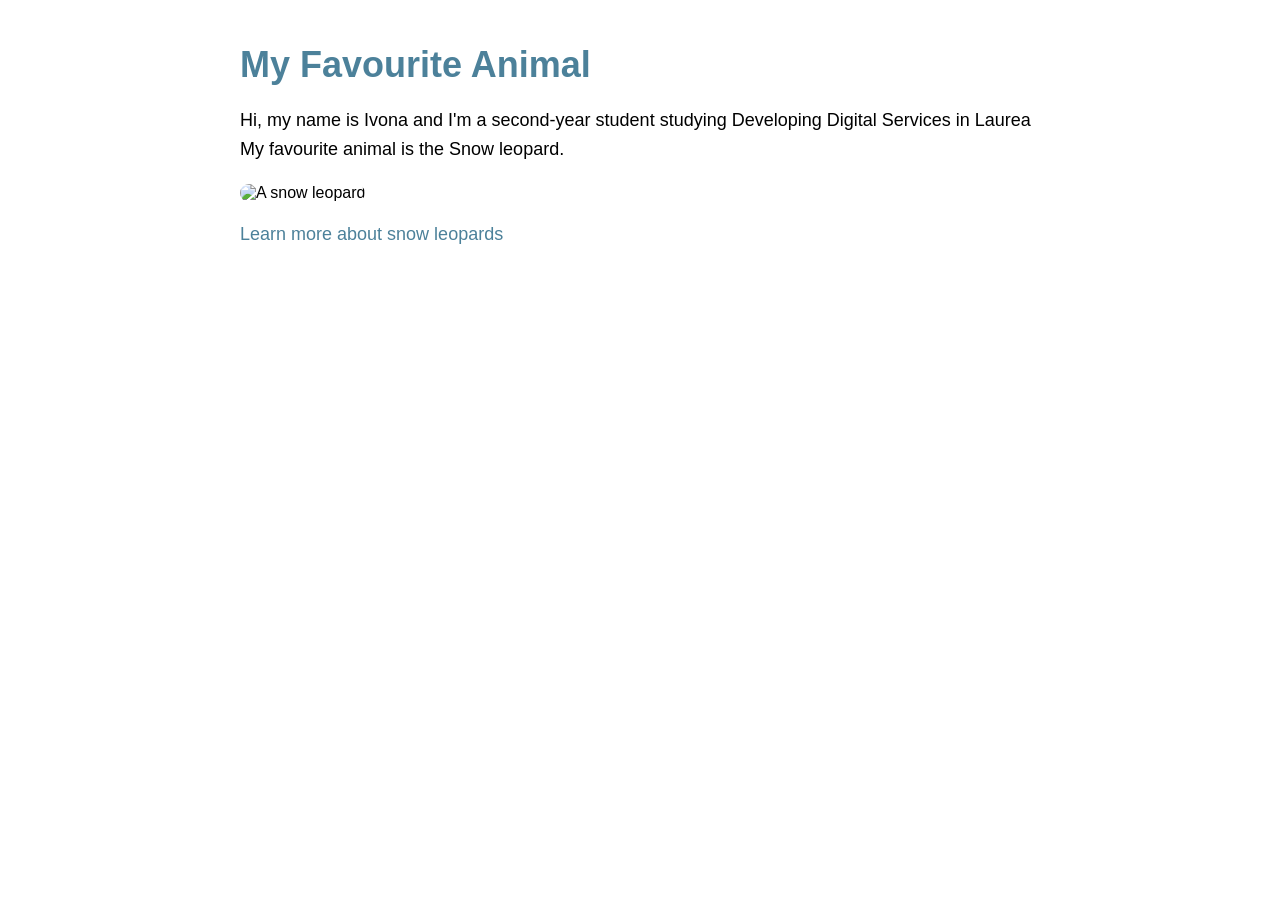
==== WS01_HTML_basics/index.html @ f701d2c5 "Alku" ====
<!DOCTYPE html>
<html lang="en">
<head>
    <meta charset="UTF-8">
    <meta name="viewport" content="width=device-width, initial-scale=1.0">
    <title>My Favourite Animal</title>

    <link rel="stylesheet" href="styles.css">

</head>

<body>

    <h1>My Favourite Animal</h1>

    <p>
        Hi, my name is Ivona and I'm a second-year student studying Developing Digital Services in Laurea
        My favourite animal is the Snow leopard.
    </p>

    <img src="img/snow_leopard.jpg" alt="A snow leopard" width="300">

    <p>
        <a href="https://en.wikipedia.org/wiki/Snow_leopard" target="_blank">
            Learn more about snow leopards
        </a>
    </p>

</body>
</html>
---- WS01_HTML_basics/styles.css ----
body {

    font-family: Arial, sans-serif;
    max-width: 800px;
    margin: 0 auto;
    padding: 20px;
}

h1 {
    color: hsl(199, 34%, 45%);
    font-size: 36px;
    margin-bottom: 20px;
}


p {
    font-size: 18px;
    line-height: 1.6;
    margin-bottom: 20px;
}

img {
    max-width: 100%;
    border-radius: 10px;
}
   
a {
    color: hsl(199, 34%, 45%);
    text-decoration: none;
}

a:hover {
    text-decoration: underline;
}
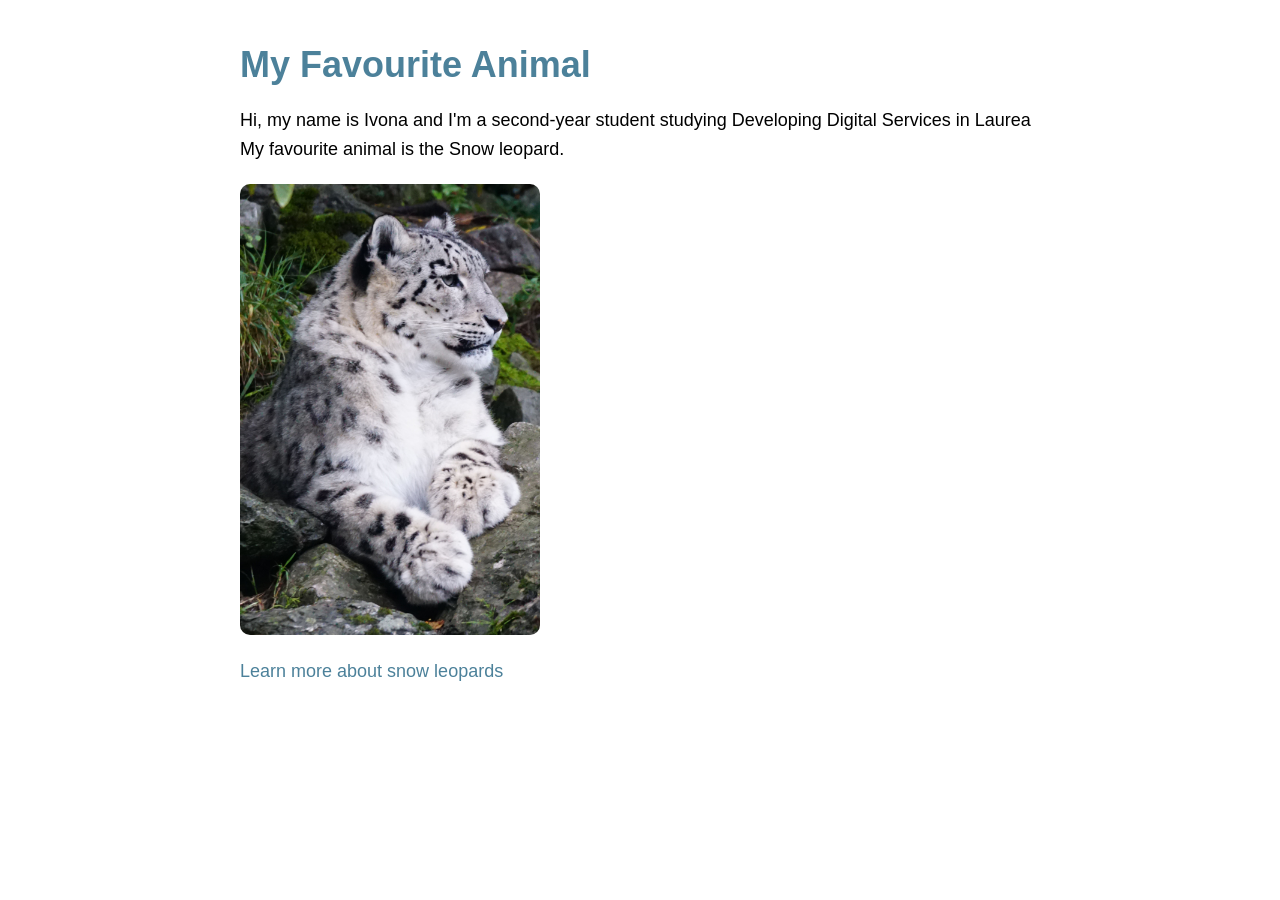
==== commit a03dee87: "Ready" ====
--- a/WS01_HTML_basics/index.html
+++ b/WS01_HTML_basics/index.html
@@ -18,7 +18,7 @@
         My favourite animal is the Snow leopard.
     </p>
 
-    <img src="img/snow_leopard.jpg" alt="A snow leopard" width="300">
+    <img src="pixel-mixer-snow-leopard-896603.jpg" alt="A snow leopard" width="300">
 
     <p>
         <a href="https://en.wikipedia.org/wiki/Snow_leopard" target="_blank">
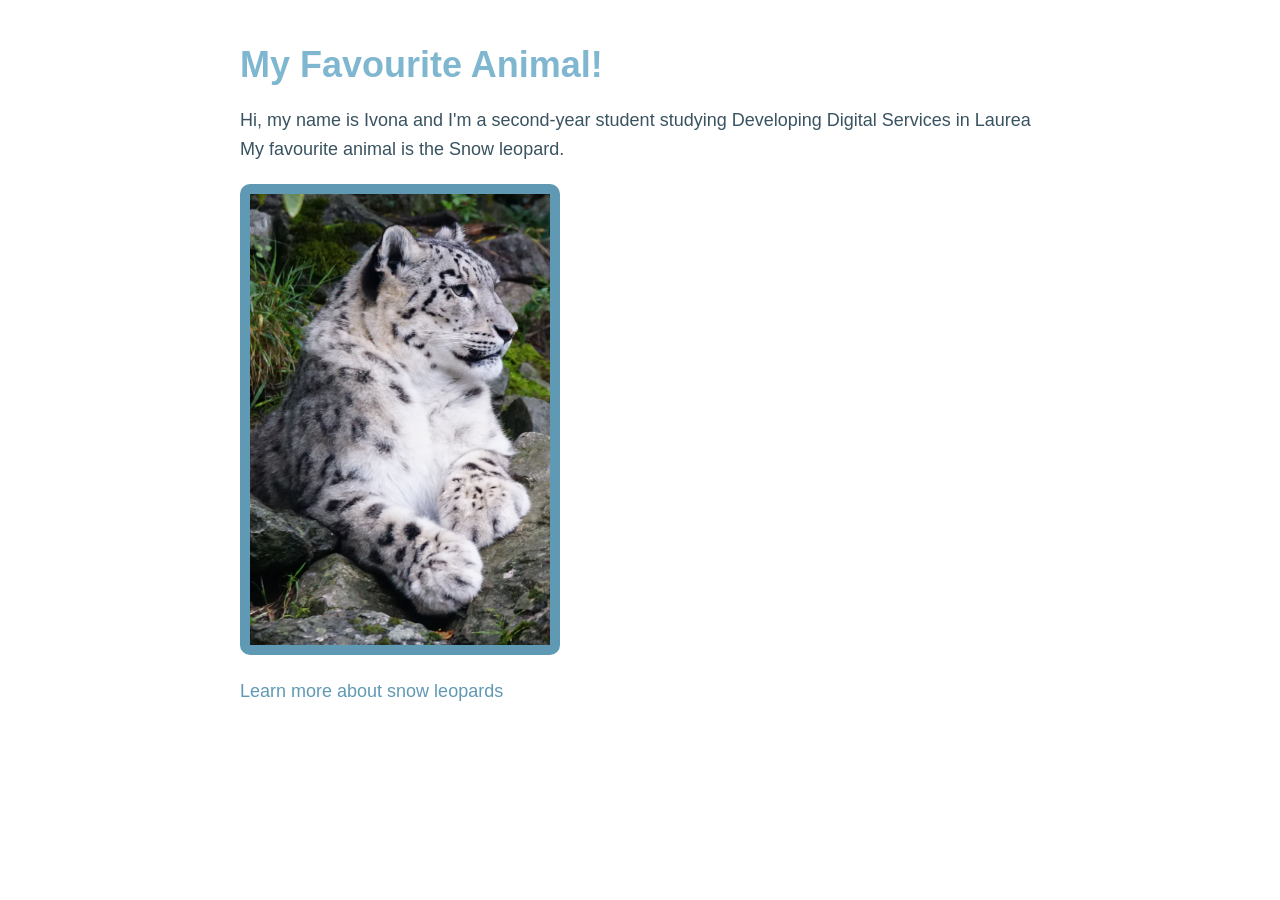
==== commit daa64b67: "new" ====
--- a/WS01_HTML_basics/index.html
+++ b/WS01_HTML_basics/index.html
@@ -11,7 +11,7 @@
 
 <body>
 
-    <h1>My Favourite Animal</h1>
+    <h1>My Favourite Animal!</h1>
 
     <p>
         Hi, my name is Ivona and I'm a second-year student studying Developing Digital Services in Laurea
--- a/WS01_HTML_basics/styles.css
+++ b/WS01_HTML_basics/styles.css
@@ -7,7 +7,7 @@
 }
 
 h1 {
-    color: hsl(199, 34%, 45%);
+    color: hsl(199, 46%, 66%);
     font-size: 36px;
     margin-bottom: 20px;
 }
@@ -15,6 +15,7 @@
 
 p {
     font-size: 18px;
+    color: hsl(200, 26%, 30%);
     line-height: 1.6;
     margin-bottom: 20px;
 }
@@ -22,10 +23,11 @@
 img {
     max-width: 100%;
     border-radius: 10px;
+    border: 10px solid hsl(199, 36%, 54%);
 }
    
 a {
-    color: hsl(199, 34%, 45%);
+    color: hsl(199, 36%, 54%);
     text-decoration: none;
 }
 
